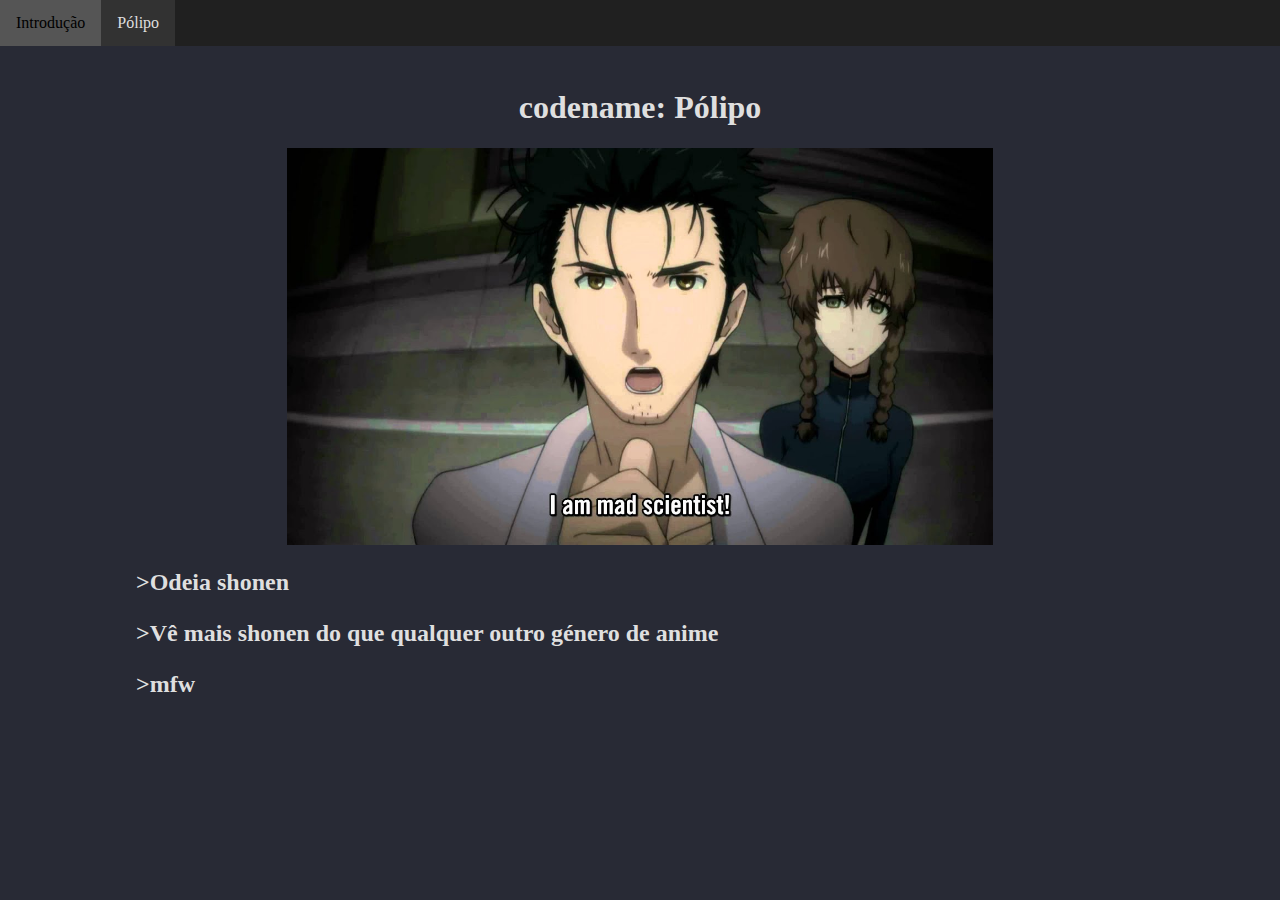
==== public_html/polipo/anime.html @ 546fcc2f "Changed size" ====
<!DOCTYPE html>
<html lang="en" dir="ltr">
  <head>
    <meta charset="utf-8">
    <title>For all things lame</title>
    <link rel="shortcut icon" type="image/x-icon" href="favicon.ico">
    <link rel="stylesheet" href="../styles.css">
  </head>
  <body>
    <div class="topnav">
    <a href="../index.html">Introdução</a>
    <a class = "active" href="polipo/anime.html">Pólipo</a>
    </div>
    <h1 align = "center">codename: Pólipo</h1>
    <div class="imagecenter">
      <img src="maduscientist.png" margin-right = 0px width = "70%">
    </div>
    <h2>>Odeia shonen <p> >Vê mais shonen do que qualquer outro género de anime <p> >mfw</h2>
  </body>
</html>
---- public_html/styles.css ----
/* Add a black background color to the top navigation */
body{
  padding-top:60px;
  background-color: #282A35;
  color: #DFDFDF;
  padding-left: 10vw;
  padding-right: 10vw;
}
.topnav {
  z-index: 2;
  background-color: #202020;
  overflow: hidden;
  position: fixed;
  left: 0px;
  top:0px;
  right:0px;
  color: #FFF;
}

input{
  align-content: center;
  background-color: #888;
  width: 100%;
}
.comment {
  width:100%;
  padding-bottom:64px;
  background-color: #2F2F2F;
  color: #999;
  overflow-wrap: break-word;
}
/* Style the links inside the navigation bar */
.topnav a {
  float: left;
  color: #202020;
  text-align: center;
  padding: 14px 16px;
  text-decoration: none;
  font-size: 1rem;
  color: #DFDFDF;
}

/* Change the color of links on hover */
.topnav a:hover {
  background-color: #555;
  color: black;
}

/* Add a color to the active/current link */
.topnav a.active {
  background-color: #323232;
  color: #DFDFDF;
}

mark.blue {
    color:#55F;
    background: none;
}

mark.green {
  color:#5F5;
  background: none;
}

mark.black {
  background: #444;
  color: #DFDFDF;
}

.imagecenter {
  text-align: center;
}
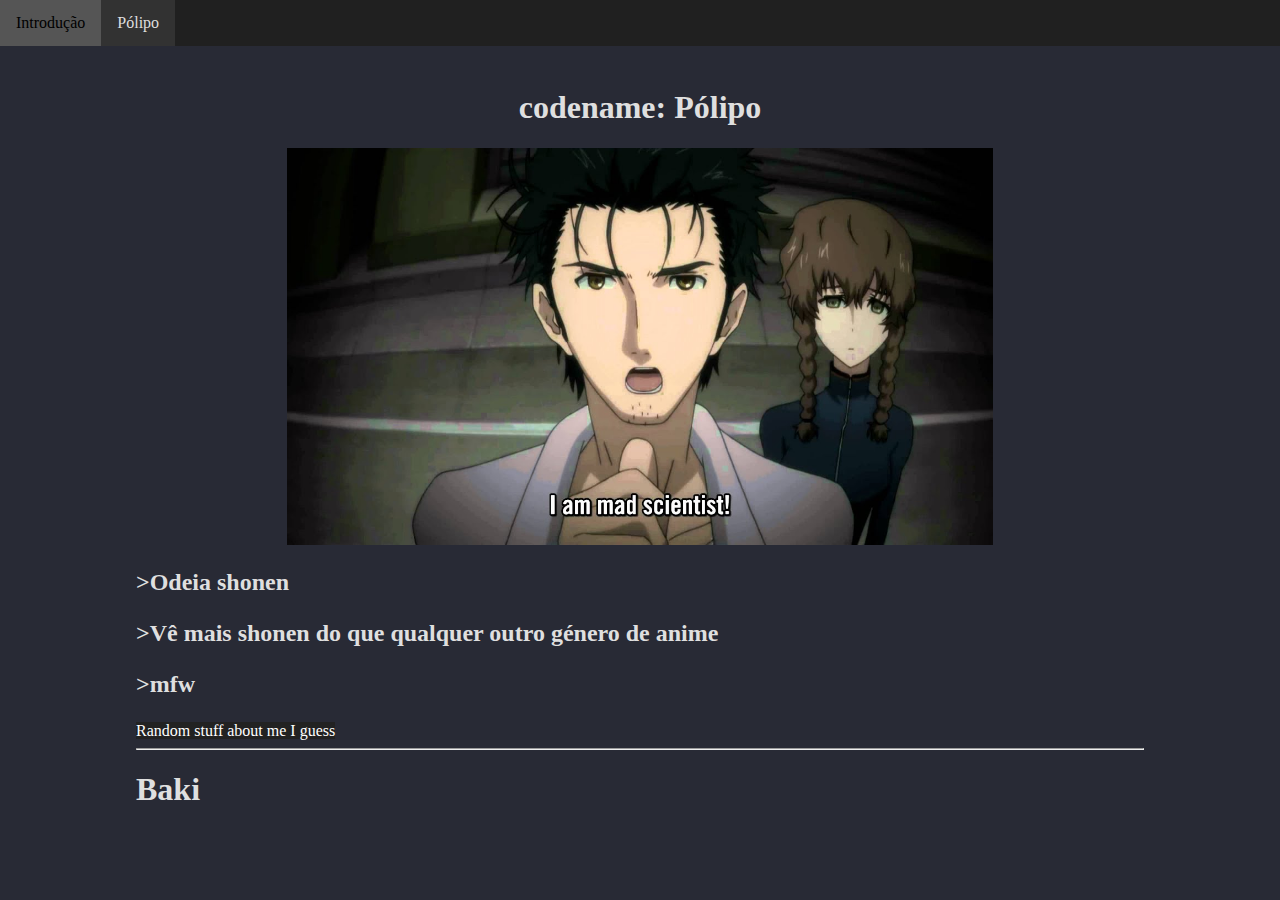
==== commit f5a7c6ac: "uhhh idk several changes ig" ====
--- a/public_html/polipo/anime.html
+++ b/public_html/polipo/anime.html
@@ -3,7 +3,7 @@
   <head>
     <meta charset="utf-8">
     <title>For all things lame</title>
-    <link rel="shortcut icon" type="image/x-icon" href="favicon.ico">
+    <link rel="shortcut icon" type="image/x-icon" href="../favicon.ico">
     <link rel="stylesheet" href="../styles.css">
   </head>
   <body>
@@ -16,5 +16,9 @@
       <img src="maduscientist.png" margin-right = 0px width = "70%">
     </div>
     <h2>>Odeia shonen <p> >Vê mais shonen do que qualquer outro género de anime <p> >mfw</h2>
+    <a class = "link" href ="polipo/random.html">Random stuff about me I guess</a></div>
+    <hr>
+    <h1>Baki</h1>
+
   </body>
 </html>
--- a/public_html/styles.css
+++ b/public_html/styles.css
@@ -70,3 +70,15 @@
 .imagecenter {
   text-align: center;
 }
+
+.link {
+  text-decoration: none;
+  color: #FFF;
+  background-color: #222;
+}
+
+.link a:hover{
+  text-decoration: none;
+  color: #AAA;
+  background-color: #FFF;
+}
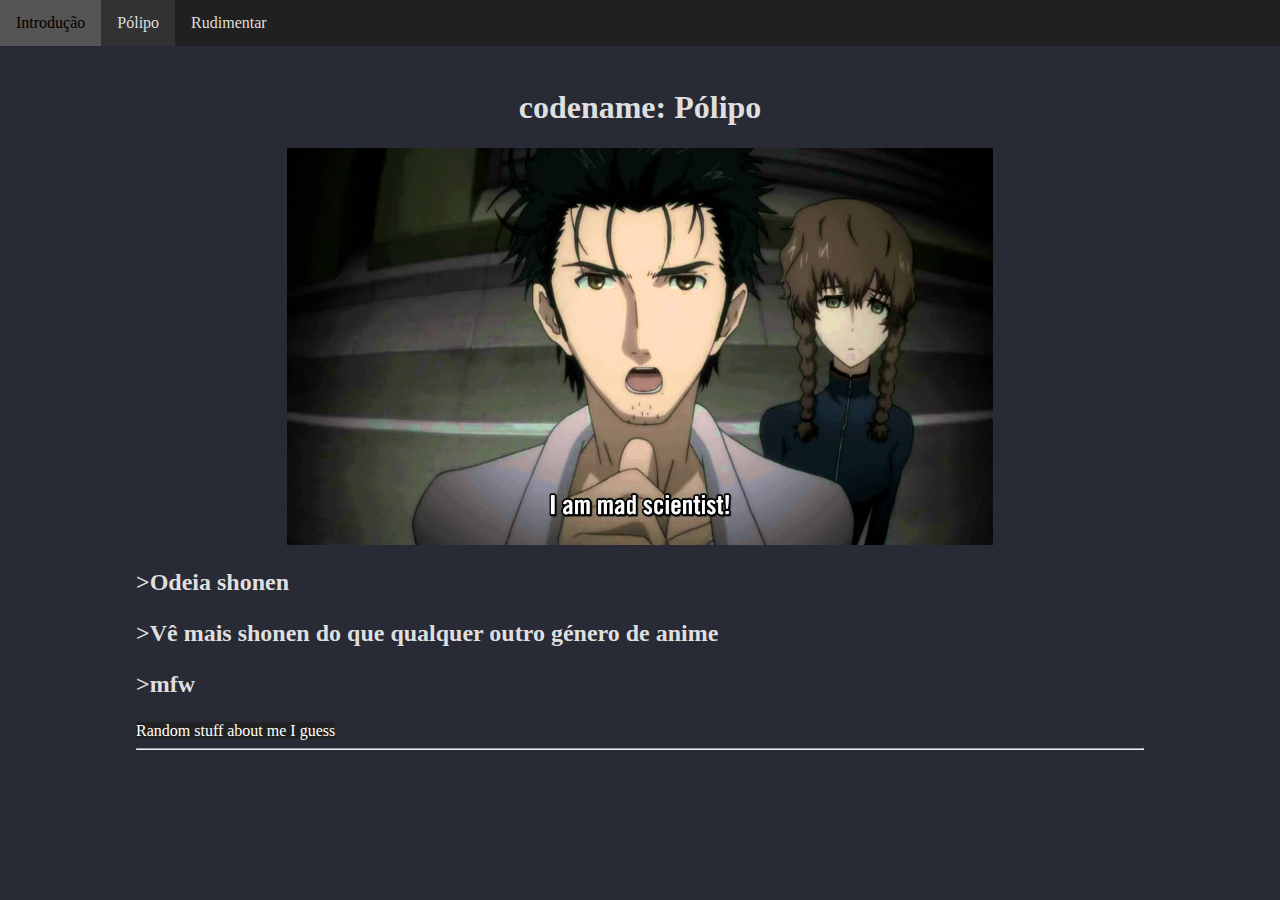
==== commit 4678dec3: "Mundaças no site" ====
--- a/public_html/polipo/anime.html
+++ b/public_html/polipo/anime.html
@@ -9,16 +9,17 @@
   <body>
     <div class="topnav">
     <a href="../index.html">Introdução</a>
-    <a class = "active" href="polipo/anime.html">Pólipo</a>
+    <a class = "active" href="anime.html">Pólipo</a>
+    <a href="../rudimentar/anime.html">Rudimentar</a>
     </div>
     <h1 align = "center">codename: Pólipo</h1>
     <div class="imagecenter">
       <img src="maduscientist.png" margin-right = 0px width = "70%">
     </div>
     <h2>>Odeia shonen <p> >Vê mais shonen do que qualquer outro género de anime <p> >mfw</h2>
-    <a class = "link" href ="polipo/random.html">Random stuff about me I guess</a></div>
+    <a class = "link" href ="random.html">Random stuff about me I guess</a>
     <hr>
-    <h1>Baki</h1>
+
 
   </body>
 </html>
--- a/public_html/styles.css
+++ b/public_html/styles.css
@@ -69,6 +69,7 @@
 
 .imagecenter {
   text-align: center;
+
 }
 
 .link {
@@ -82,3 +83,7 @@
   color: #AAA;
   background-color: #FFF;
 }
+
+.size16 {
+  font-size: 18px;
+}
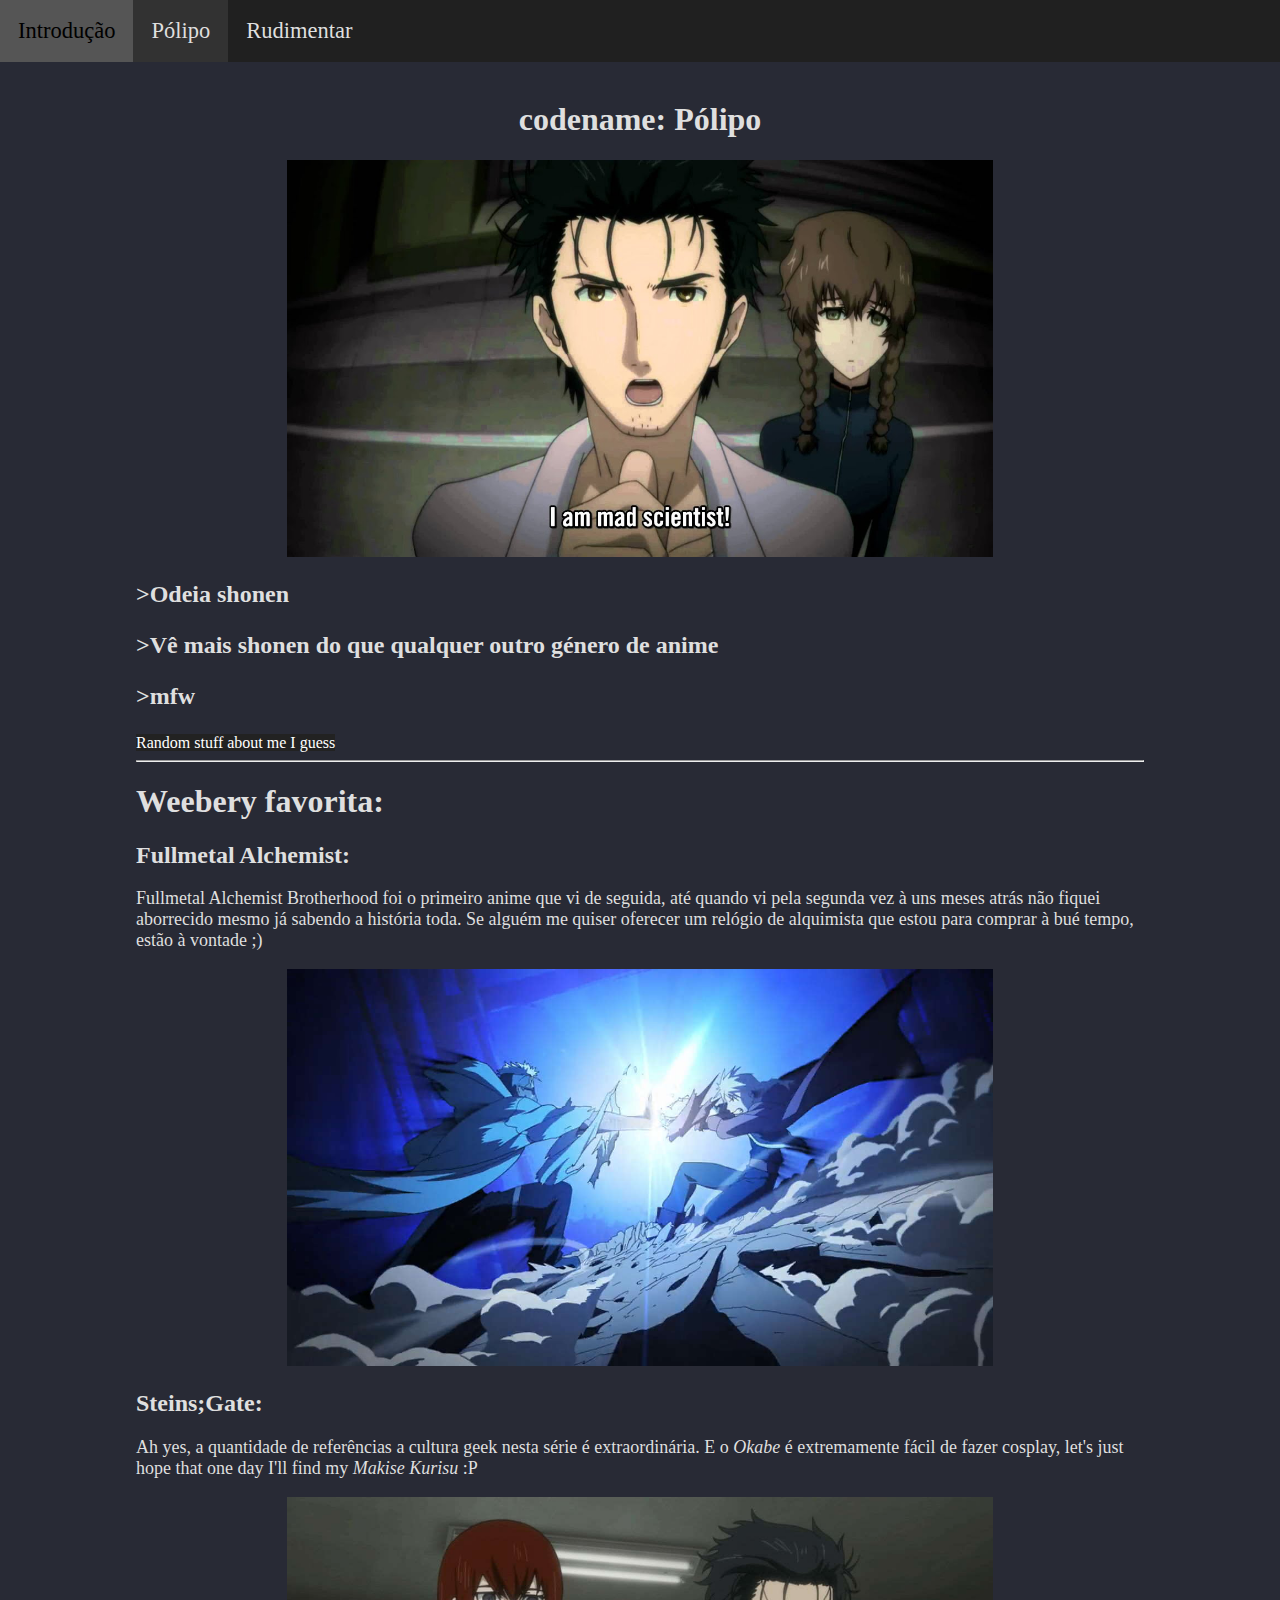
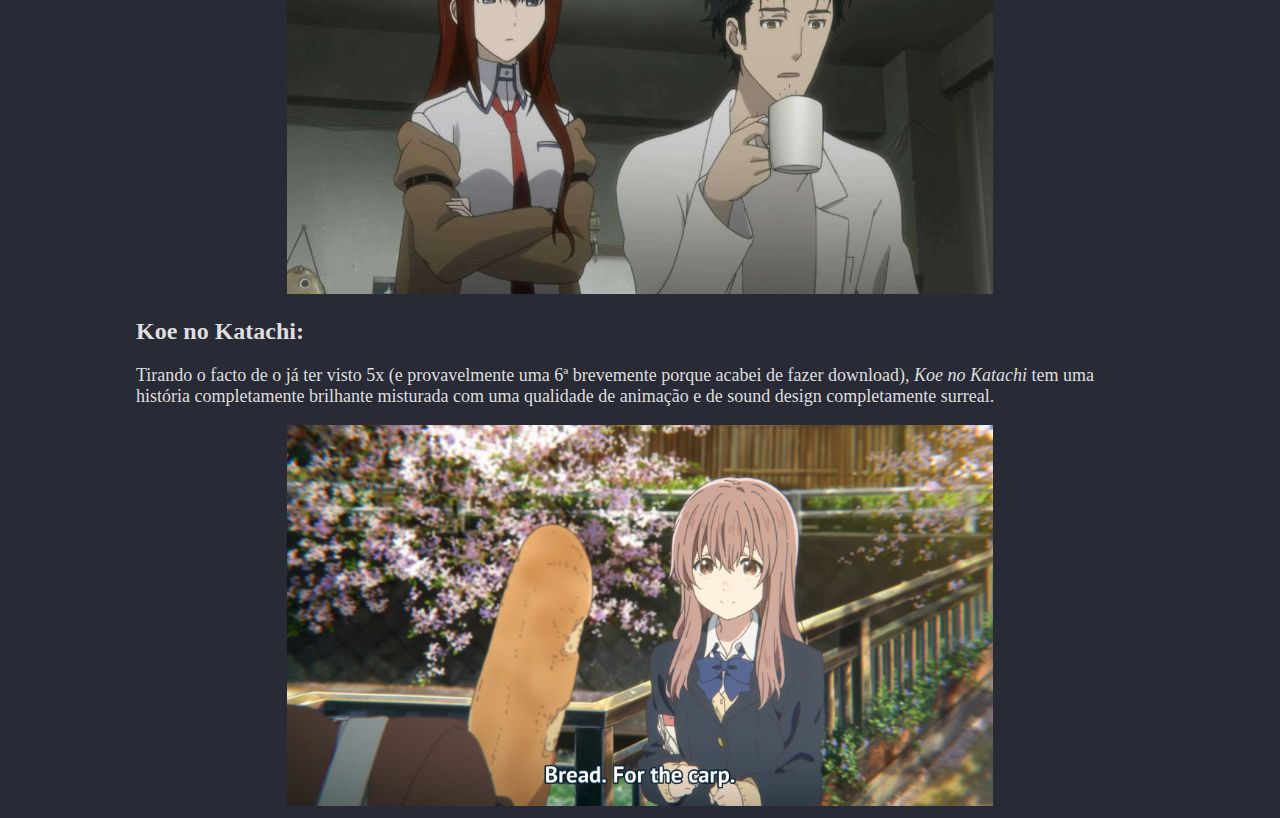
==== commit 6a7e039a: "Added polipo" ====
--- a/public_html/polipo/anime.html
+++ b/public_html/polipo/anime.html
@@ -19,6 +19,26 @@
     <h2>>Odeia shonen <p> >Vê mais shonen do que qualquer outro género de anime <p> >mfw</h2>
     <a class = "link" href ="random.html">Random stuff about me I guess</a>
     <hr>
+    <h1>Weebery favorita:</h1>
+    <h2>Fullmetal Alchemist:</h2>
+    <p class = "size16">Fullmetal Alchemist Brotherhood foi o primeiro anime que vi de seguida, até quando vi pela segunda
+    vez à uns meses atrás não fiquei aborrecido mesmo já sabendo a história toda. Se alguém me quiser oferecer um relógio de
+    alquimista que estou para comprar à bué tempo, estão à vontade ;)
+    <div class="imagecenter">
+      <img src="edward.jpg" margin-right = 0px width = "70%">
+    </div>
+    <h2>Steins;Gate:</h2>
+    <p class = "size16">Ah yes, a quantidade de referências a cultura geek nesta série é
+      extraordinária. E o <i>Okabe</i> é extremamente fácil de fazer cosplay, let's just hope that one day I'll find my <i>Makise Kurisu</i> :P</p>
+    <div class="imagecenter">
+      <img src="steinsgate.jpg" margin-right = 0px width = "70%">
+    </div>
+    <h2>Koe no Katachi:</h2>
+    <p class = "size16">Tirando o facto de o já ter visto 5x (e provavelmente uma 6ª brevemente porque acabei de fazer download),
+    <i>Koe no Katachi</i> tem uma história completamente brilhante misturada com uma qualidade de animação e de sound design completamente surreal.  </p>
+    <div class="imagecenter">
+      <img src="koenokatachi.jpg" margin-right = 0px width = "70%">
+    </div>
 
 
   </body>
--- a/public_html/styles.css
+++ b/public_html/styles.css
@@ -1,6 +1,6 @@
 /* Add a black background color to the top navigation */
 body{
-  padding-top:60px;
+  padding-top:8vh;
   background-color: #282A35;
   color: #DFDFDF;
   padding-left: 10vw;
@@ -34,9 +34,9 @@
   float: left;
   color: #202020;
   text-align: center;
-  padding: 14px 16px;
+  padding: 2vh;
   text-decoration: none;
-  font-size: 1rem;
+  font-size: 2.5vh;
   color: #DFDFDF;
 }
 
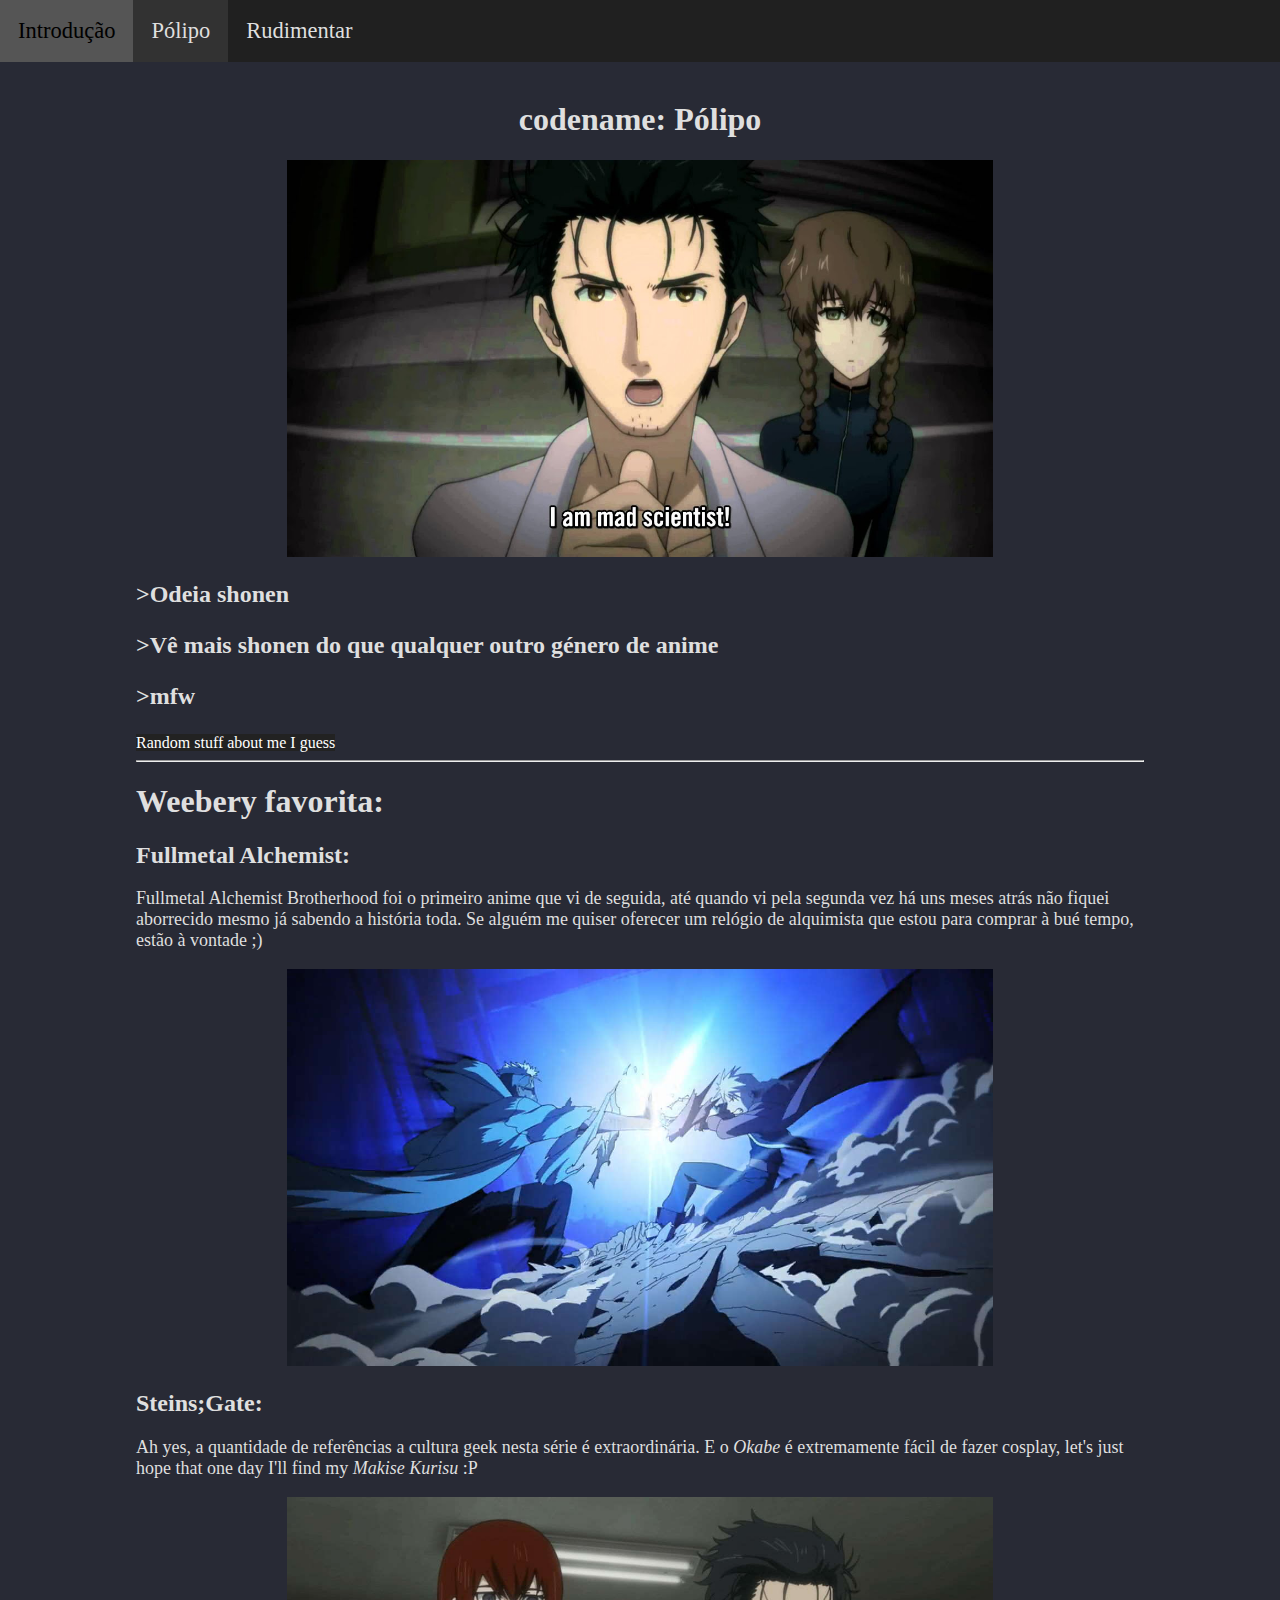
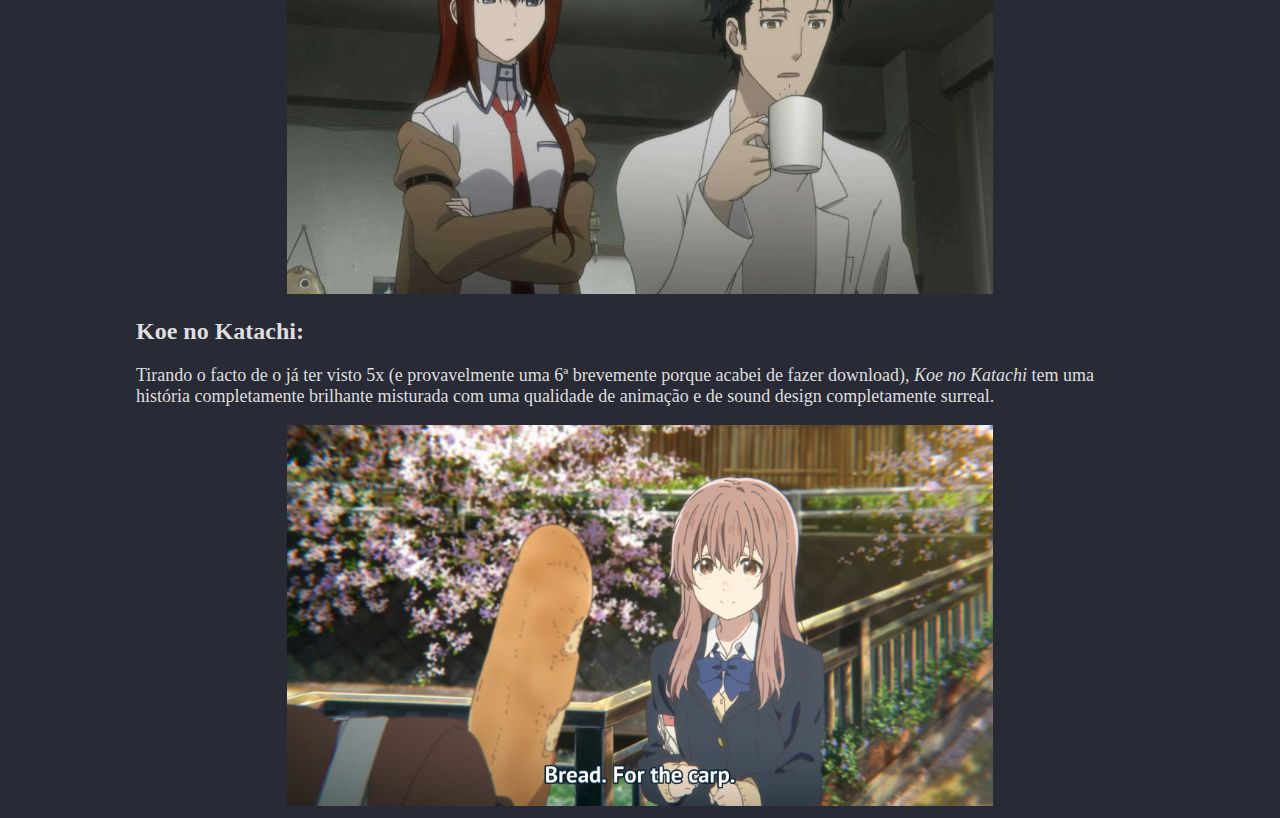
==== commit 37bccd09: "erro ortográfico" ====
--- a/public_html/polipo/anime.html
+++ b/public_html/polipo/anime.html
@@ -22,7 +22,7 @@
     <h1>Weebery favorita:</h1>
     <h2>Fullmetal Alchemist:</h2>
     <p class = "size16">Fullmetal Alchemist Brotherhood foi o primeiro anime que vi de seguida, até quando vi pela segunda
-    vez à uns meses atrás não fiquei aborrecido mesmo já sabendo a história toda. Se alguém me quiser oferecer um relógio de
+    vez há uns meses atrás não fiquei aborrecido mesmo já sabendo a história toda. Se alguém me quiser oferecer um relógio de
     alquimista que estou para comprar à bué tempo, estão à vontade ;)
     <div class="imagecenter">
       <img src="edward.jpg" margin-right = 0px width = "70%">
@@ -41,5 +41,6 @@
     </div>
 
 
+
   </body>
 </html>
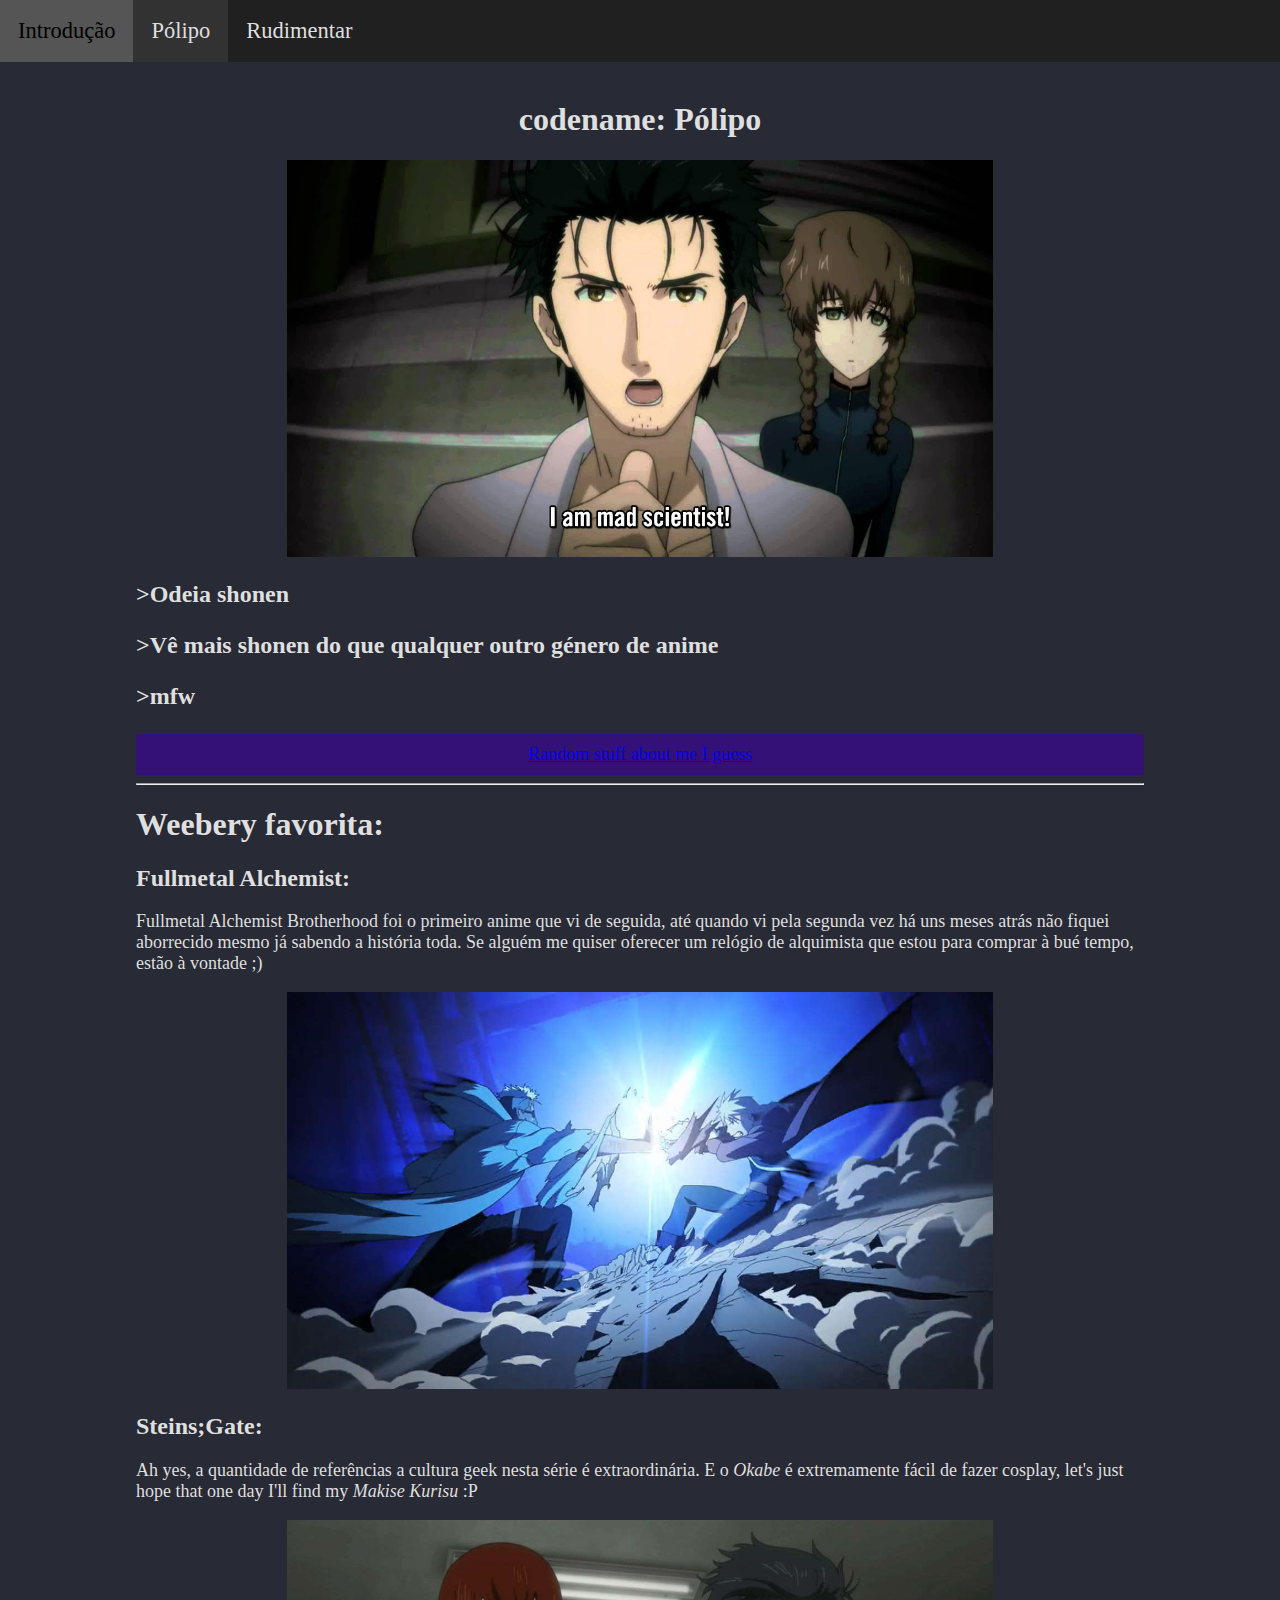
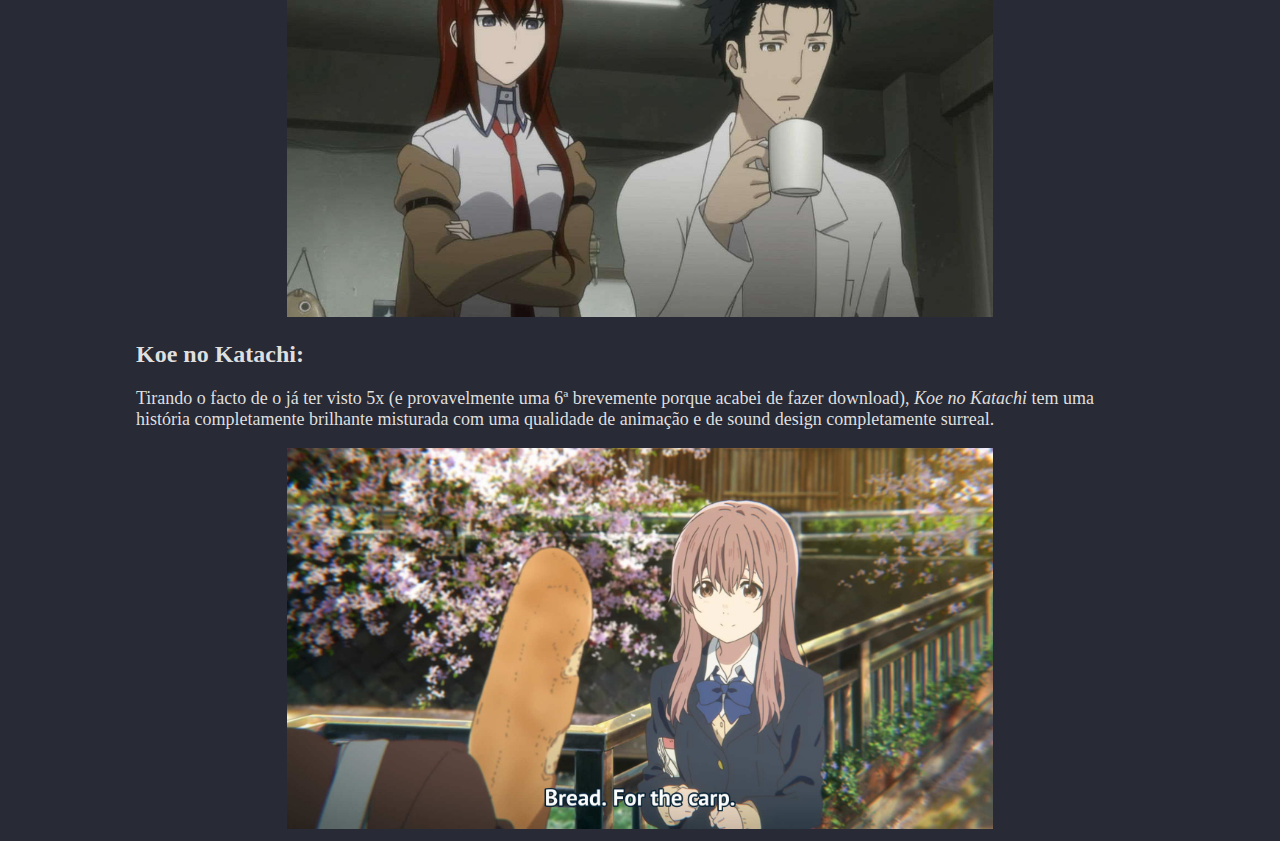
==== commit f420d8c3: "Added some stuff" ====
--- a/public_html/polipo/anime.html
+++ b/public_html/polipo/anime.html
@@ -17,7 +17,7 @@
       <img src="maduscientist.png" margin-right = 0px width = "70%">
     </div>
     <h2>>Odeia shonen <p> >Vê mais shonen do que qualquer outro género de anime <p> >mfw</h2>
-    <a class = "link" href ="random.html">Random stuff about me I guess</a>
+    <div class = "link" ><a href ="random.html">Random stuff about me I guess</a></div>
     <hr>
     <h1>Weebery favorita:</h1>
     <h2>Fullmetal Alchemist:</h2>
--- a/public_html/styles.css
+++ b/public_html/styles.css
@@ -75,13 +75,17 @@
 .link {
   text-decoration: none;
   color: #FFF;
-  background-color: #222;
+  background-color: #317;
+  font-size: large;
+  padding: 10px;
+  text-align: center;
 }
 
 .link a:hover{
   text-decoration: none;
-  color: #AAA;
-  background-color: #FFF;
+  background-color: #206;
+  padding-right: 5vw;
+  padding-left: 5vw;
 }
 
 .size16 {
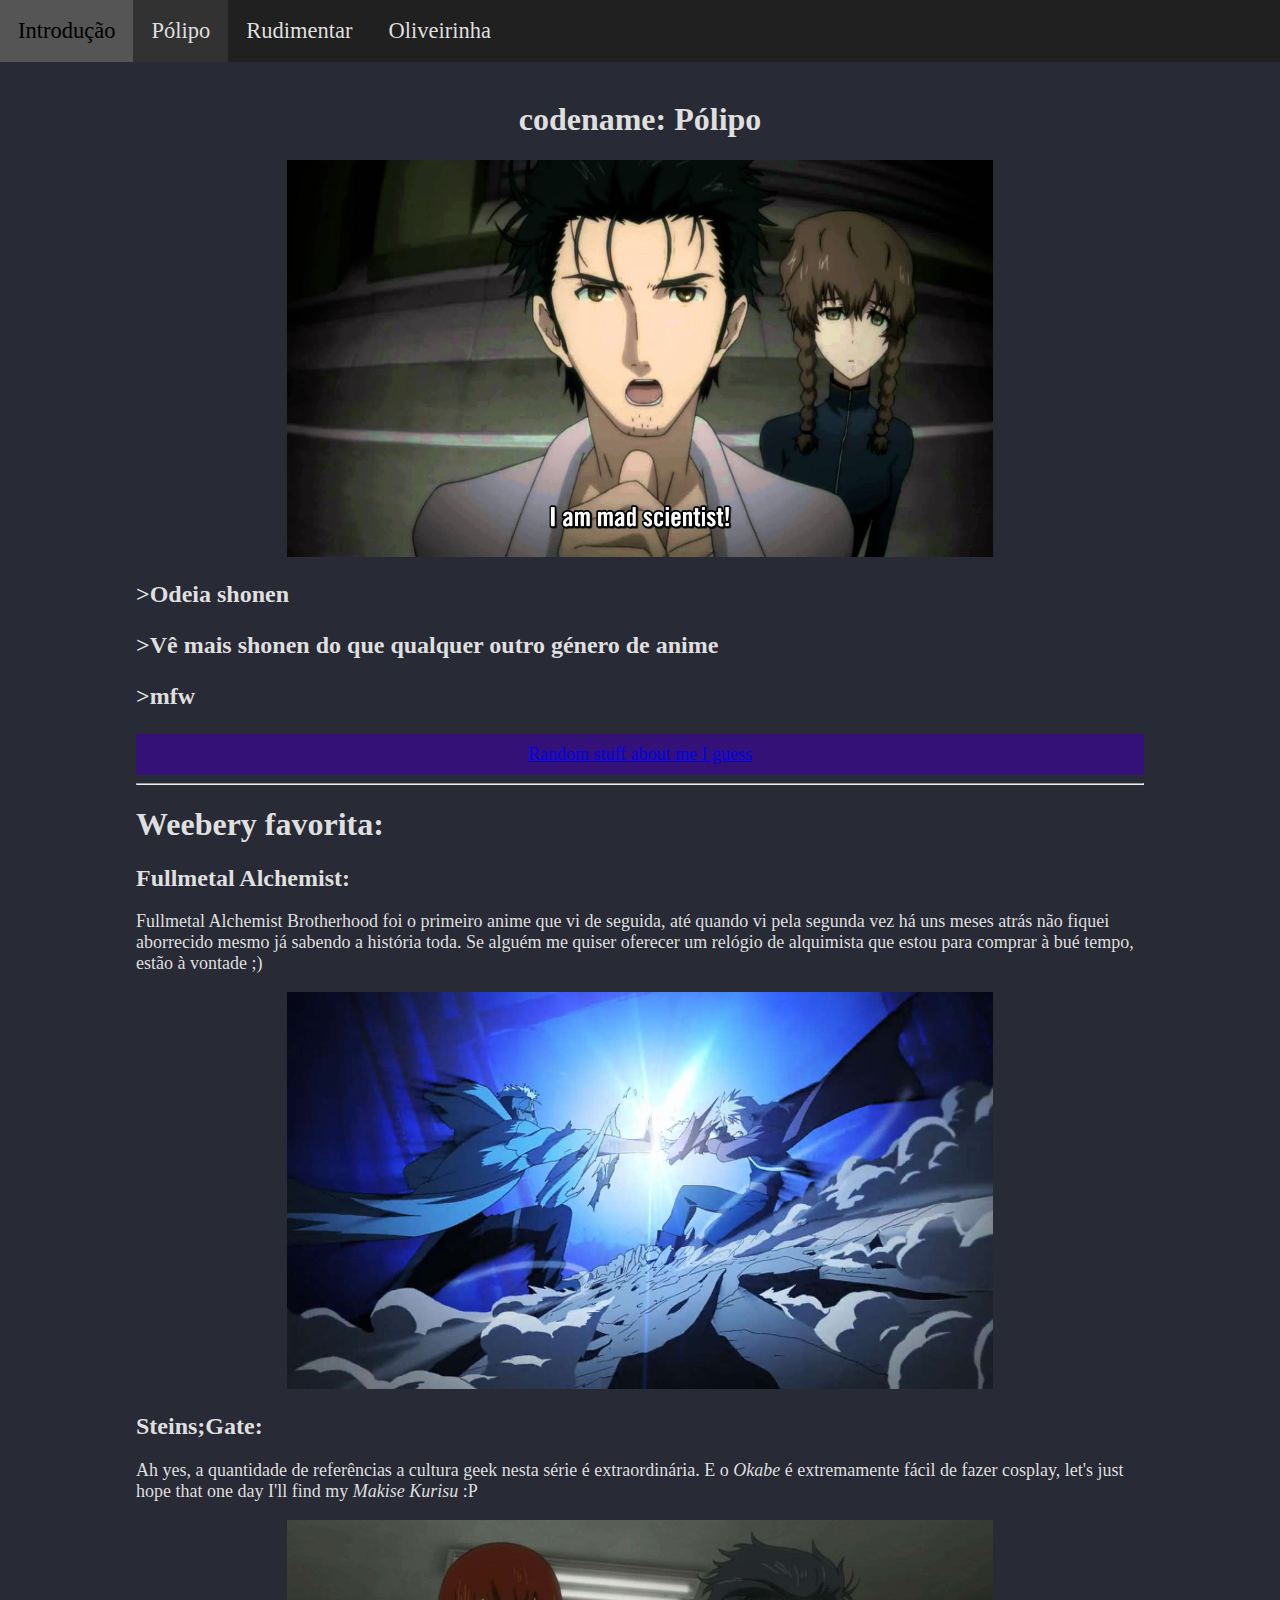
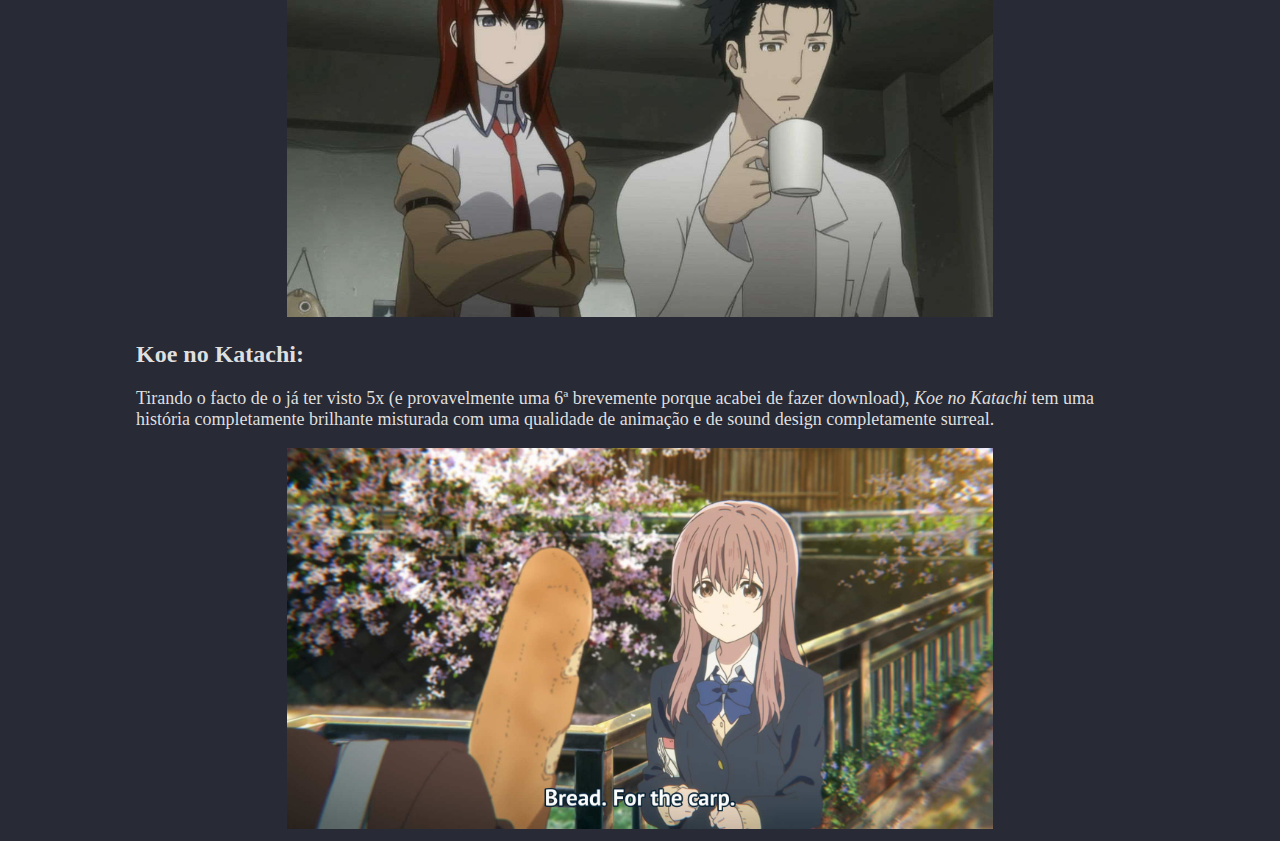
==== commit bc02ded4: "Oliveirinha" ====
--- a/public_html/polipo/anime.html
+++ b/public_html/polipo/anime.html
@@ -11,6 +11,7 @@
     <a href="../index.html">Introdução</a>
     <a class = "active" href="anime.html">Pólipo</a>
     <a href="../rudimentar/anime.html">Rudimentar</a>
+    <a href="../oliveirinha/anime.html">Oliveirinha</a>
     </div>
     <h1 align = "center">codename: Pólipo</h1>
     <div class="imagecenter">
